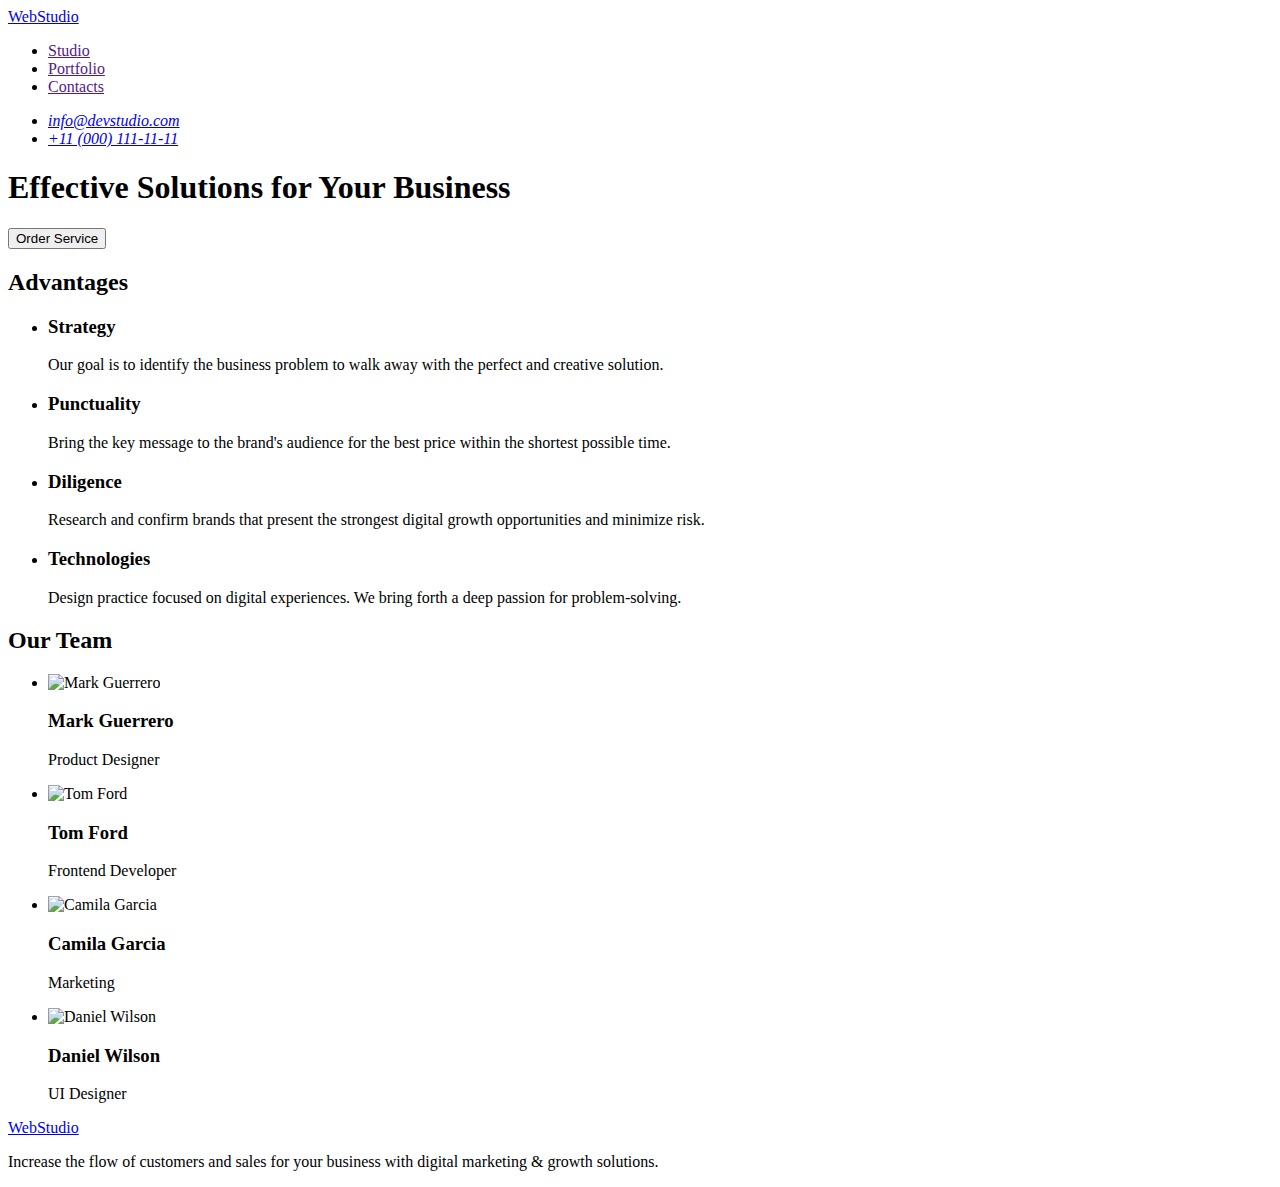
==== index.html @ be7df4a5 "fix" ====
<!DOCTYPE html>
<html lang="en">

<head>
    <meta charset="UTF-8">
    <meta name="viewport" content="width=, initial-scale=1.0">
    <title>Document</title>
</head>

<body>
    <header>
        <nav>
            <a href="./index.html">WebStudio</a>
            <ul>
                <li><a href="">Studio</a></li>
                <li><a href="">Portfolio</a></li>
                <li><a href="">Contacts</a></li>
            </ul>
        </nav>
        <address>
            <ul>
                <li><a href="mailto:info@devstudio.com">info@devstudio.com</a></li>
                <li><a href="tel:+110001111111">+11 (000) 111-11-11</a></li>
            </ul>
        </address>
    </header>
    <main>
        <!-- Title -->
        <section>
            <h1>Effective Solutions
                for Your Business</h1>
            <button type="button">Order Service</button>
        </section>
        <section>
            <h2>Advantages</h2>
            <ul>
                <li>
                    <div>
                        <h3>Strategy</h3>
                        <p>Our goal is to identify the business
                            problem to walk away with the perfect and creative solution.
                        </p>
                    </div>
                </li>
                <li>
                    <div>
                        <h3>Punctuality</h3>
                        <p>Bring the key message to the brand's audience for the best price within the shortest possible
                            time.
                        </p>
                    </div>
                </li>
                <li>
                    <div>
                        <h3>Diligence</h3>
                        <p>Research and confirm brands that present the strongest digital growth opportunities and
                            minimize risk.
                        </p>
                    </div>
                </li>
                <li>
                    <div>
                        <h3>Technologies</h3>
                        <p>Design practice focused on digital experiences. We bring forth a deep passion for
                            problem-solving.
                        </p>
                    </div>
                </li>
            </ul>
        </section>
        <!-- Our team -->
        <section>
            <h2>Our Team</h2>
            <ul>
                <li>
                    <div class="card">
                        <div class="card__visual">
                            <img src="./images/img1.jpg" width="264" alt="Mark Guerrero">
                        </div>
                        <div class="card__body">
                            <h3>Mark Guerrero</h3>
                            <p>Product Designer</p>
                        </div>
                    </div>
                </li>
                <li>
                    <div class="card">
                        <div class="card__visual">
                            <img src="./images/img2.jpg" width="264" alt="Tom Ford">
                        </div>
                        <div class="card__body">
                            <h3>Tom Ford</h3>
                            <p>Frontend Developer</p>
                        </div>
                    </div>
                </li>
                <li>
                    <div class="card">
                        <div class="card__visual">
                            <img src="./images/img3.jpg" width="264" alt="Camila Garcia">
                        </div>
                        <div class="card__body">
                            <h3>Camila Garcia</h3>
                            <p>Marketing</p>
                        </div>
                    </div>
                </li>
                <li>
                    <div class="card">
                        <div class="card__visual">
                            <img src="./images/img4.jpg" width="264" alt="Daniel Wilson">
                        </div>
                        <div class="card__body">
                            <h3>Daniel Wilson</h3>
                            <p>UI Designer</p>
                        </div>
                    </div>
                </li>
            </ul>
        </section>
    </main>
    <footer>
            <a href="./index.html">WebStudio</a>
            <p>Increase the flow of customers and sales for your business with digital marketing & growth solutions.</p>
    </footer>
</body>

</html>
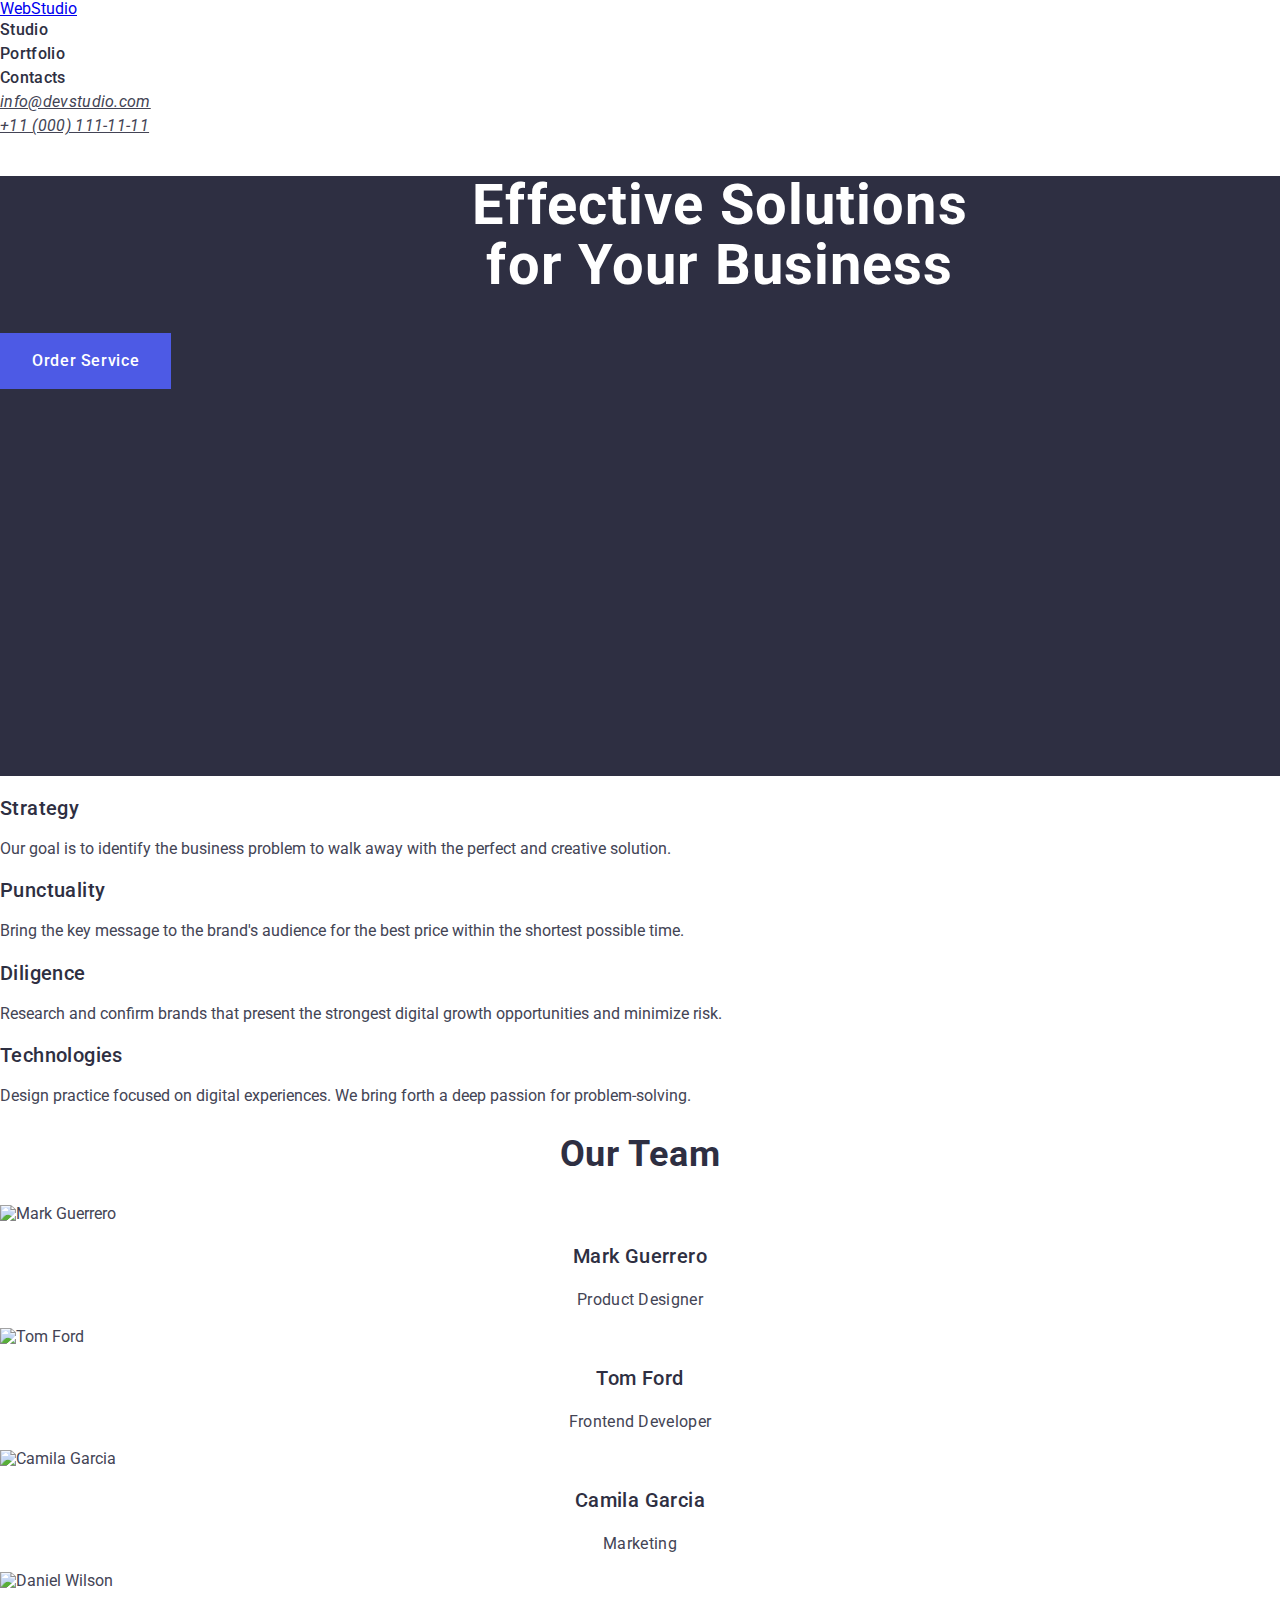
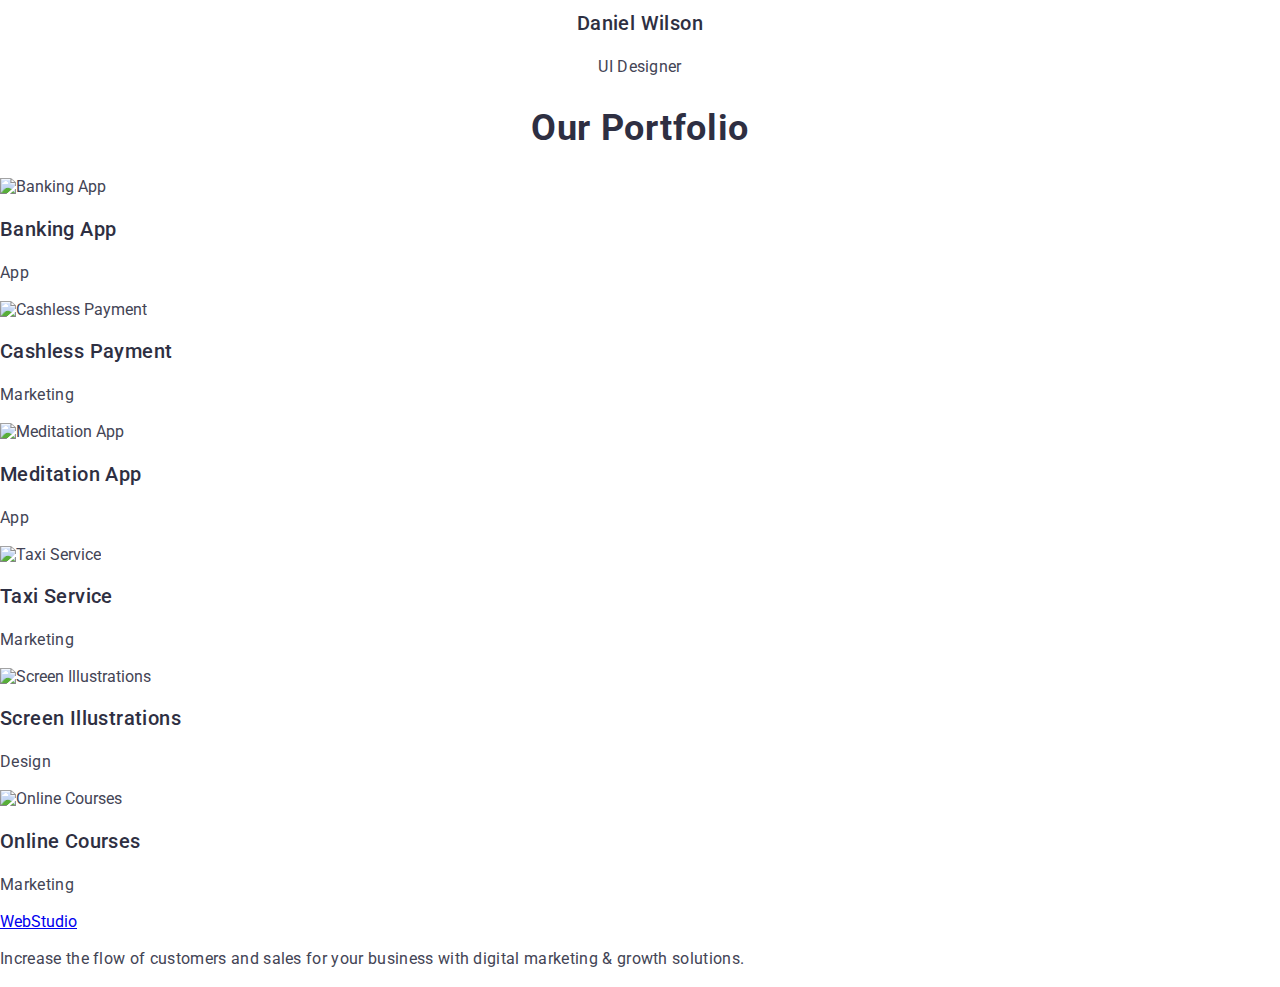
==== commit 23b0d475: "fix" ====
--- a/index.html
+++ b/index.html
@@ -5,6 +5,11 @@
     <meta charset="UTF-8">
     <meta name="viewport" content="width=, initial-scale=1.0">
     <title>Document</title>
+    <link rel="stylesheet" href="https://cdn.jsdelivr.net/npm/modern-normalize@2.0.0/modern-normalize.min.css">
+    <link rel="preconnect" href="https://fonts.googleapis.com">
+    <link rel="preconnect" href="https://fonts.gstatic.com" crossorigin>
+    <link href="https://fonts.googleapis.com/css2?family=Raleway:wght@700&family=Roboto:wght@400;500;700&display=swap" rel="stylesheet">
+    <link rel="stylesheet" href="./css/styles.css">
 </head>
 
 <body>
@@ -12,117 +17,118 @@
         <nav>
             <a href="./index.html">WebStudio</a>
             <ul>
-                <li><a href="">Studio</a></li>
-                <li><a href="">Portfolio</a></li>
-                <li><a href="">Contacts</a></li>
+                <li><a class="link" href="">Studio</a></li>
+                <li><a class="link" href="">Portfolio</a></li>
+                <li><a class="link" href="">Contacts</a></li>
             </ul>
         </nav>
         <address>
             <ul>
-                <li><a href="mailto:info@devstudio.com">info@devstudio.com</a></li>
-                <li><a href="tel:+110001111111">+11 (000) 111-11-11</a></li>
+                <li><a class="contact" href="mailto:info@devstudio.com">info@devstudio.com</a></li>
+                <li><a class="contact" href="tel:+110001111111">+11 (000) 111-11-11</a></li>
             </ul>
         </address>
     </header>
     <main>
         <!-- Title -->
-        <section>
-            <h1>Effective Solutions
+        <section class="title-adv"> 
+            <h1 class="title-main">Effective Solutions<br>
                 for Your Business</h1>
-            <button type="button">Order Service</button>
+            <button class="offer-button" type="button">Order Service</button>
         </section>
         <section>
-            <h2>Advantages</h2>
+            <h2 class="advantages-none">Advantages</h2>
             <ul>
                 <li>
-                    <div>
-                        <h3>Strategy</h3>
-                        <p>Our goal is to identify the business
-                            problem to walk away with the perfect and creative solution.
-                        </p>
-                    </div>
+                    <h3 class="advantages">Strategy</h3>
+                    <p class="about-advtgs">Our goal is to identify the business
+                        problem to walk away with the perfect and creative solution.
+                    </p>
                 </li>
                 <li>
-                    <div>
-                        <h3>Punctuality</h3>
-                        <p>Bring the key message to the brand's audience for the best price within the shortest possible
-                            time.
-                        </p>
-                    </div>
+                    <h3 class="advantages">Punctuality</h3>
+                    <p class="about-advtgs">Bring the key message to the brand's audience for the best price within the shortest possible
+                    time.
+                    </p>
                 </li>
                 <li>
-                    <div>
-                        <h3>Diligence</h3>
-                        <p>Research and confirm brands that present the strongest digital growth opportunities and
-                            minimize risk.
-                        </p>
-                    </div>
+                    <h3 class="advantages">Diligence</h3>
+                    <p class="about-advtgs">Research and confirm brands that present the strongest digital growth opportunities and
+                    minimize risk.
+                    </p>                  
                 </li>
-                <li>
-                    <div>
-                        <h3>Technologies</h3>
-                        <p>Design practice focused on digital experiences. We bring forth a deep passion for
-                            problem-solving.
-                        </p>
-                    </div>
+                <li>                  
+                    <h3 class="advantages">Technologies</h3>
+                    <p class="about-advtgs">Design practice focused on digital experiences. We bring forth a deep passion for
+                    problem-solving.
+                    </p>
                 </li>
             </ul>
         </section>
         <!-- Our team -->
         <section>
-            <h2>Our Team</h2>
+            <h2 class="title-our-team">Our Team</h2>
             <ul>
-                <li>
-                    <div class="card">
-                        <div class="card__visual">
-                            <img src="./images/img1.jpg" width="264" alt="Mark Guerrero">
-                        </div>
-                        <div class="card__body">
-                            <h3>Mark Guerrero</h3>
-                            <p>Product Designer</p>
-                        </div>
-                    </div>
+                <li class="card-team">
+                    <img src="./images/img1.jpg" width="264" alt="Mark Guerrero">
+                    <h3>Mark Guerrero</h3>
+                    <p>Product Designer</p>
                 </li>
-                <li>
-                    <div class="card">
-                        <div class="card__visual">
-                            <img src="./images/img2.jpg" width="264" alt="Tom Ford">
-                        </div>
-                        <div class="card__body">
-                            <h3>Tom Ford</h3>
-                            <p>Frontend Developer</p>
-                        </div>
-                    </div>
+                <li class="card-team">
+                    <img src="./images/img2.jpg" width="264" alt="Tom Ford">
+                    <h3>Tom Ford</h3>
+                    <p>Frontend Developer</p>
                 </li>
-                <li>
-                    <div class="card">
-                        <div class="card__visual">
-                            <img src="./images/img3.jpg" width="264" alt="Camila Garcia">
-                        </div>
-                        <div class="card__body">
-                            <h3>Camila Garcia</h3>
-                            <p>Marketing</p>
-                        </div>
-                    </div>
+                <li class="card-team">
+                    <img src="./images/img3.jpg" width="264" alt="Camila Garcia">
+                    <h3>Camila Garcia</h3>
+                    <p>Marketing</p>
                 </li>
-                <li>
-                    <div class="card">
-                        <div class="card__visual">
-                            <img src="./images/img4.jpg" width="264" alt="Daniel Wilson">
-                        </div>
-                        <div class="card__body">
-                            <h3>Daniel Wilson</h3>
-                            <p>UI Designer</p>
-                        </div>
-                    </div>
+                <li class="card-team">
+                    <img src="./images/img4.jpg" width="264" alt="Daniel Wilson">
+                    <h3>Daniel Wilson</h3>
+                    <p>UI Designer</p>
+                </li>
+            </ul>
+        </section>
+        <section class="portfolio">
+            <h2>Our Portfolio</h2>
+            <ul>
+                <li class="card-portfolio">
+                    <img src="./images/bank-app.jpg" width="360" height="300" alt="Banking App">
+                    <h3>Banking App</h3>
+                    <p>App</p>
+                </li>
+                <li class="card-portfolio">
+                    <img src="./images/cash-pay.jpg" width="360" height="300" alt="Cashless Payment">
+                    <h3>Cashless Payment</h3>
+                    <p>Marketing</p>
+                </li>
+                <li class="card-portfolio">
+                    <img src="./images/meditation-app.jpg" width="360" height="300" alt="Meditation App">
+                    <h3>Meditation App</h3>
+                    <p>App</p>
+                </li>
+                <li class="card-portfolio">
+                    <img src="/images/taxi-service.jpg" width="360" height="300" alt="Taxi Service">
+                    <h3>Taxi Service</h3>
+                    <p>Marketing</p>
+                </li>
+                <li class="card-portfolio">
+                    <img src="/images/screen-illust.jpg" width="360" height="300" alt="Screen Illustrations">
+                    <h3>Screen Illustrations</h3>
+                    <p>Design</p>
+                </li>
+                <li class="card-portfolio">
+                    <img src="/images/on-courses.jpg" width="360" height="300" alt="Online Courses">
+                    <h3>Online Courses</h3>
+                    <p>Marketing</p>
                 </li>
             </ul>
         </section>
     </main>
-    <footer>
-            <a href="./index.html">WebStudio</a>
-            <p>Increase the flow of customers and sales for your business with digital marketing & growth solutions.</p>
+    <footer class="">
+        <a href="./index.html">WebStudio</a>
+        <p>Increase the flow of customers and sales for your business with digital marketing & growth solutions.</p>
     </footer>
-</body>
-
-</html>+</body>--- a/css/styles.css
+++ b/css/styles.css
@@ -0,0 +1,181 @@
+body {
+    font-family: "Roboto", sans-serif;
+    color: #434455;
+    background-color: #FFFFFF;
+}
+
+h1 {
+    color: #FFF;
+    text-align: center;
+    font-size: 56px;
+    font-weight: 700;
+    line-height: 1.07;
+    letter-spacing: 1.12px;
+}
+/* Ссылки */
+.link {
+    color: #2E2F42;
+    text-decoration: none;
+    line-height: 1.5;
+    font-weight: 500;
+    font-size: 16px;
+    letter-spacing: 0.32px;
+}
+
+.link:hover {
+    color: #404BBF;
+}
+
+.link:active {
+    color: #404BBF;
+    border-bottom: 4px solid;
+}
+
+ul {
+    list-style: none;
+    margin: 0;
+    padding: 0;
+}
+
+/* Контакты */
+.contact {
+    color: #434455; 
+    font-size: 16px;
+    line-height: 1.5;
+    letter-spacing: 0.32px;
+}
+
+.contact:hover {
+    color: #404BBF;
+}
+
+.contact:focus {
+    color: #404BBF;
+}
+
+/* Кнопка */
+.offer-button {
+    background-color: #4D5AE5;
+    font-family: "Roboto", sans-serif;
+    color: #FFFFFF;
+    font-size: 16px;
+    font-weight: 500;
+    line-height: 1.5;
+    letter-spacing: 0.64px;
+    border: none;
+    cursor: pointer;
+    display: inline-flex;
+    padding: 16px 32px;
+    align-items: flex-start;
+    gap: 10px;   
+}
+
+.offer-button:hover {
+    background-color: #404BBF;
+}
+
+.offer-button:focus {
+    background-color: #404BBF;
+}
+
+/* Скрытый текст */
+.advantages-none {
+    display: none;
+}
+
+/* Секция Advantages */
+
+.title-adv {
+    background-color: #2E2F42;
+    width: 1440px;
+    height: 600px;
+    flex-shrink: 0;
+}
+
+.advantages {
+    color: #2E2F42;
+    font-size: 20px;
+    font-weight: 500;
+    line-height: 1.2;
+    letter-spacing: 0.4px;
+}
+
+.about-advntgs {
+    color: #434455;
+    font-size: 16px;
+    line-height: 1.5;
+    letter-spacing: 0.02em;
+}
+
+/* Our Team */
+
+.title-our-team {
+    color: #2E2F42;
+    text-align: center;
+    font-size: 36px;
+    font-weight: 700;
+    line-height: 1.11;
+    letter-spacing: 0.72px;
+    text-transform: capitalize;
+}
+
+.card-team {
+
+}
+
+.card-team h3 {
+    color: #2E2F42;
+    text-align: center;
+    font-size: 20px;
+    font-weight: 500;
+    line-height: 1.2;
+    letter-spacing: 0.4px;
+}
+
+.card-team p {
+    color: #434455;
+    text-align: center;
+    font-size: 16px;
+    line-height: 1.5;
+    letter-spacing: 0.32px;
+}
+
+/* Portfolio */
+
+.portfolio h2 {
+    color: #2E2F42;
+    text-align: center;
+    font-size: 36px;
+    font-weight: 700;
+    line-height: 1.11;
+    letter-spacing: 0.72px;
+    text-transform: capitalize;
+}
+
+.card-portfolio {
+}
+
+.card-portfolio h3 {
+    color: #2E2F42;
+    font-size: 20px;
+    font-weight: 500;
+    line-height: 1.2;
+    letter-spacing: 0.4px;
+}
+
+.card-portfolio p {
+    color: #434455;
+    font-weight: 400;
+    line-height: 1.5;
+    letter-spacing: 0.32px;
+    font-size: 16px;
+}
+
+/* Footer */
+
+footer p {
+    color: #434455;
+    font-size: 16px;
+    line-height: 1.5;
+    letter-spacing: 0.32px;
+}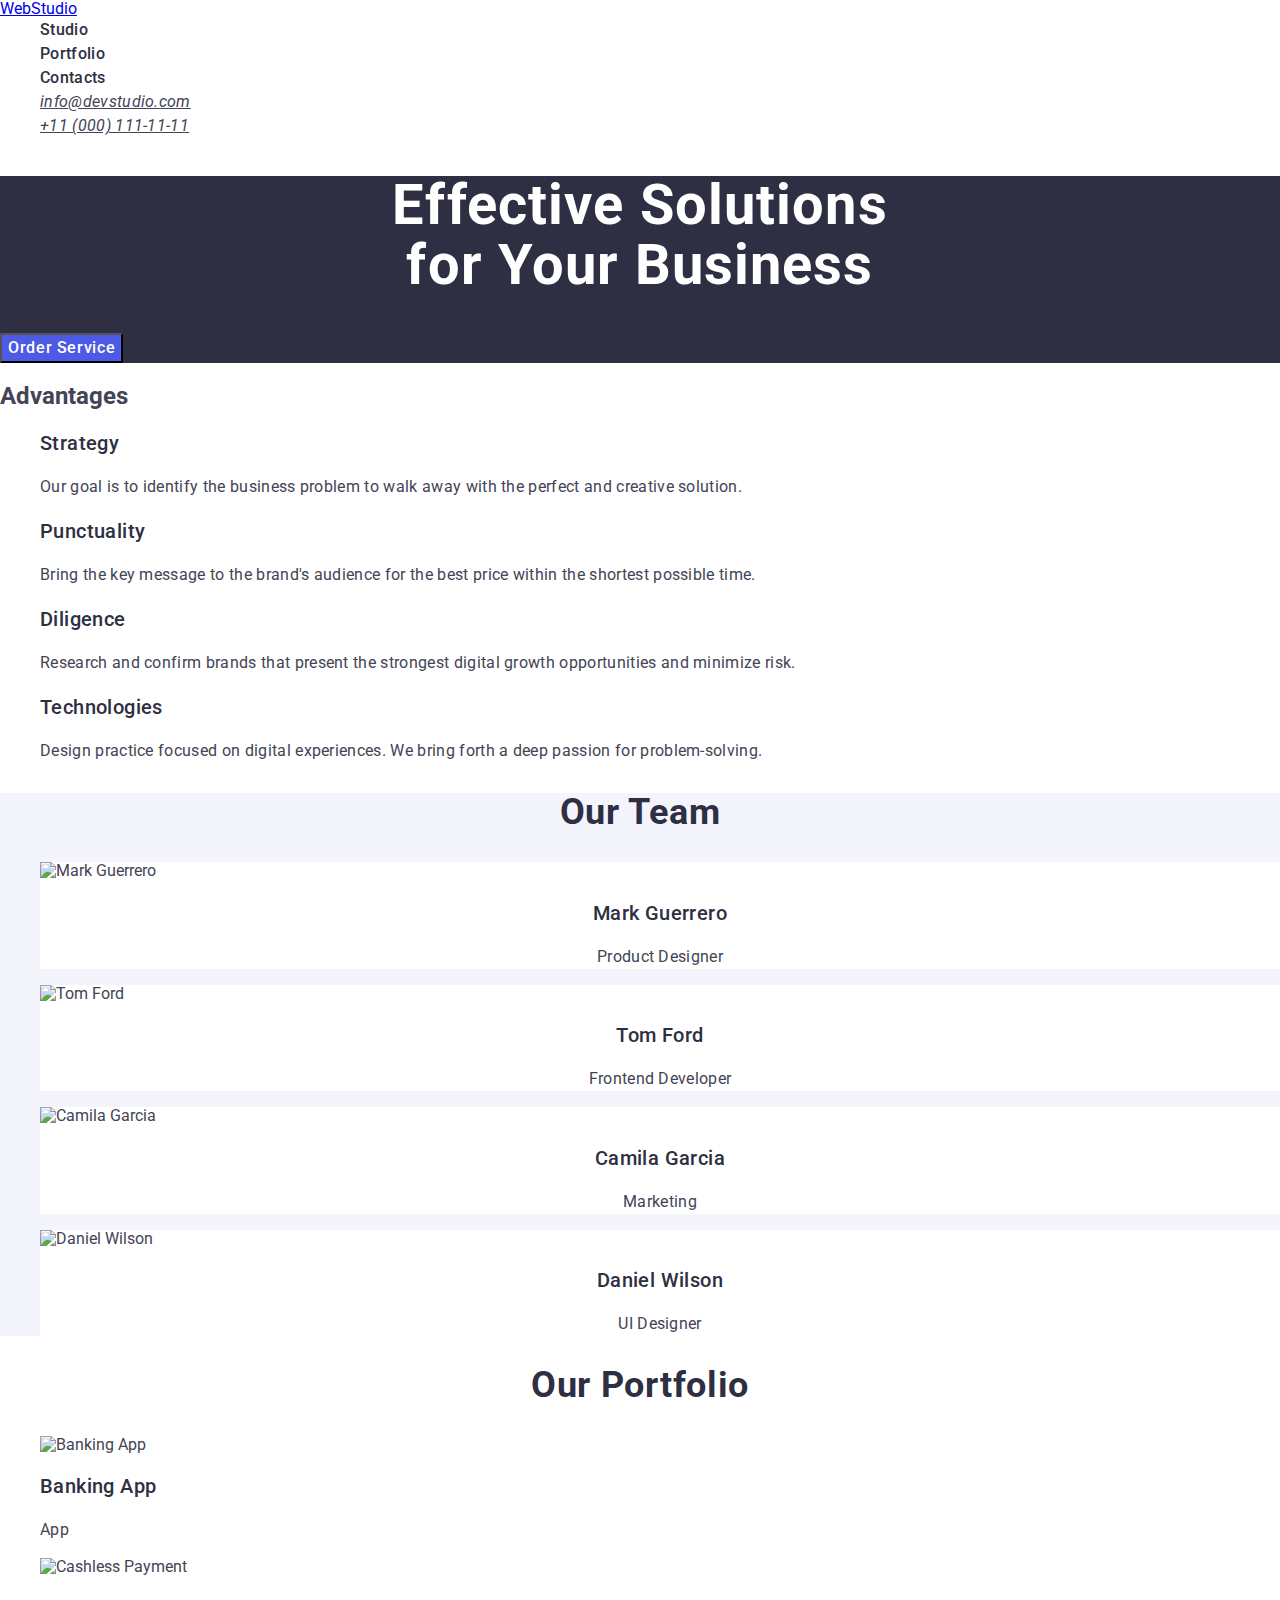
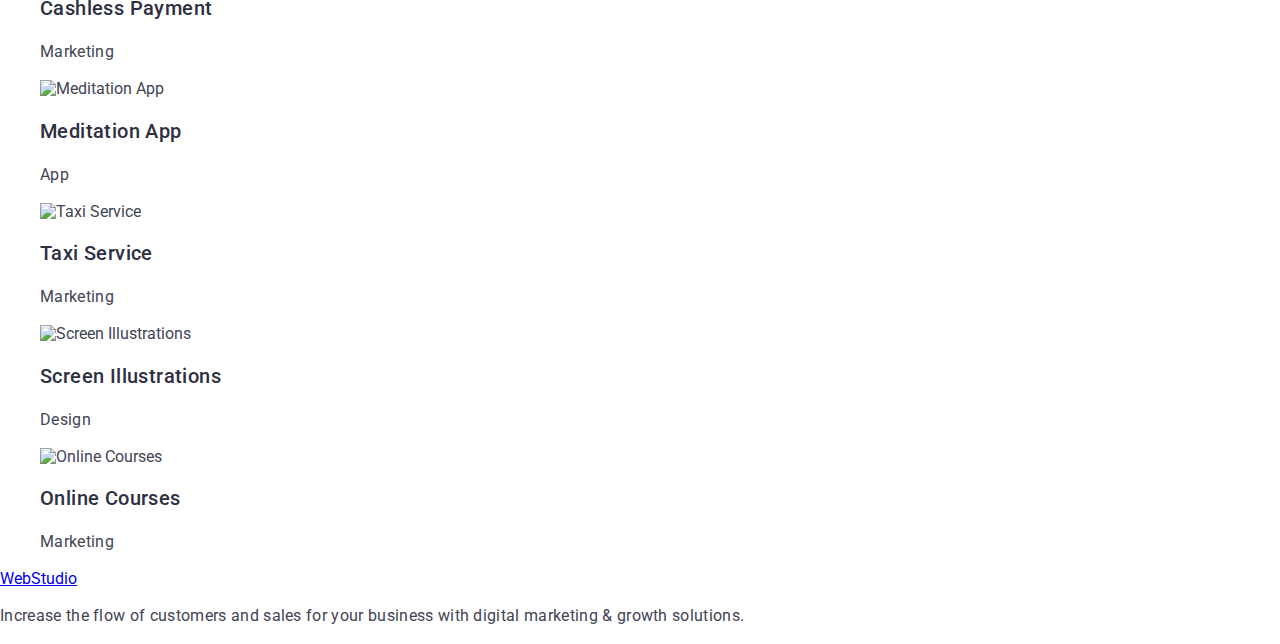
==== commit b552e163: "fix" ====
--- a/index.html
+++ b/index.html
@@ -41,88 +41,88 @@
             <ul>
                 <li>
                     <h3 class="advantages">Strategy</h3>
-                    <p class="about-advtgs">Our goal is to identify the business
+                    <p class="about-advntgs">Our goal is to identify the business
                         problem to walk away with the perfect and creative solution.
                     </p>
                 </li>
                 <li>
                     <h3 class="advantages">Punctuality</h3>
-                    <p class="about-advtgs">Bring the key message to the brand's audience for the best price within the shortest possible
+                    <p class="about-advntgs">Bring the key message to the brand's audience for the best price within the shortest possible
                     time.
                     </p>
                 </li>
                 <li>
                     <h3 class="advantages">Diligence</h3>
-                    <p class="about-advtgs">Research and confirm brands that present the strongest digital growth opportunities and
+                    <p class="about-advntgs">Research and confirm brands that present the strongest digital growth opportunities and
                     minimize risk.
                     </p>                  
                 </li>
                 <li>                  
                     <h3 class="advantages">Technologies</h3>
-                    <p class="about-advtgs">Design practice focused on digital experiences. We bring forth a deep passion for
+                    <p class="about-advntgs">Design practice focused on digital experiences. We bring forth a deep passion for
                     problem-solving.
                     </p>
                 </li>
             </ul>
         </section>
         <!-- Our team -->
-        <section>
+        <section class="our-team">
             <h2 class="title-our-team">Our Team</h2>
             <ul>
                 <li class="card-team">
                     <img src="./images/img1.jpg" width="264" alt="Mark Guerrero">
-                    <h3>Mark Guerrero</h3>
-                    <p>Product Designer</p>
+                    <h3 class="name-team">Mark Guerrero</h3>
+                    <p class="job-title">Product Designer</p>
                 </li>
                 <li class="card-team">
                     <img src="./images/img2.jpg" width="264" alt="Tom Ford">
-                    <h3>Tom Ford</h3>
-                    <p>Frontend Developer</p>
+                    <h3 class="name-team">Tom Ford</h3>
+                    <p class="job-title">Frontend Developer</p>
                 </li>
                 <li class="card-team">
                     <img src="./images/img3.jpg" width="264" alt="Camila Garcia">
-                    <h3>Camila Garcia</h3>
-                    <p>Marketing</p>
+                    <h3 class="name-team">Camila Garcia</h3>
+                    <p class="job-title">Marketing</p>
                 </li>
                 <li class="card-team">
                     <img src="./images/img4.jpg" width="264" alt="Daniel Wilson">
-                    <h3>Daniel Wilson</h3>
-                    <p>UI Designer</p>
+                    <h3 class="name-team">Daniel Wilson</h3>
+                    <p class="job-title">UI Designer</p>
                 </li>
             </ul>
         </section>
         <section class="portfolio">
-            <h2>Our Portfolio</h2>
+            <h2 class="our-portf">Our Portfolio</h2>
             <ul>
                 <li class="card-portfolio">
                     <img src="./images/bank-app.jpg" width="360" height="300" alt="Banking App">
-                    <h3>Banking App</h3>
-                    <p>App</p>
+                    <h3 class="our-app">Banking App</h3>
+                    <p class="app">App</p>
                 </li>
                 <li class="card-portfolio">
                     <img src="./images/cash-pay.jpg" width="360" height="300" alt="Cashless Payment">
-                    <h3>Cashless Payment</h3>
-                    <p>Marketing</p>
+                    <h3 class="our-app">Cashless Payment</h3>
+                    <p class="app">Marketing</p>
                 </li>
                 <li class="card-portfolio">
                     <img src="./images/meditation-app.jpg" width="360" height="300" alt="Meditation App">
-                    <h3>Meditation App</h3>
-                    <p>App</p>
+                    <h3 class="our-app">Meditation App</h3>
+                    <p class="app">App</p>
                 </li>
                 <li class="card-portfolio">
-                    <img src="/images/taxi-service.jpg" width="360" height="300" alt="Taxi Service">
-                    <h3>Taxi Service</h3>
-                    <p>Marketing</p>
+                    <img src="./images/taxi-service.jpg" width="360" height="300" alt="Taxi Service">
+                    <h3 class="our-app">Taxi Service</h3>
+                    <p class="app">Marketing</p>
                 </li>
                 <li class="card-portfolio">
-                    <img src="/images/screen-illust.jpg" width="360" height="300" alt="Screen Illustrations">
-                    <h3>Screen Illustrations</h3>
-                    <p>Design</p>
+                    <img src="./images/screen-illust.jpg" width="360" height="300" alt="Screen Illustrations">
+                    <h3 class="our-app">Screen Illustrations</h3>
+                    <p class="app">Design</p>
                 </li>
                 <li class="card-portfolio">
-                    <img src="/images/on-courses.jpg" width="360" height="300" alt="Online Courses">
-                    <h3>Online Courses</h3>
-                    <p>Marketing</p>
+                    <img src="./images/on-courses.jpg" width="360" height="300" alt="Online Courses">
+                    <h3 class="our-app">Online Courses</h3>
+                    <p class="app">Marketing</p>
                 </li>
             </ul>
         </section>
--- a/css/styles.css
+++ b/css/styles.css
@@ -28,13 +28,11 @@
 
 .link:active {
     color: #404BBF;
-    border-bottom: 4px solid;
 }
 
 ul {
     list-style: none;
     margin: 0;
-    padding: 0;
 }
 
 /* Контакты */
@@ -62,12 +60,7 @@
     font-weight: 500;
     line-height: 1.5;
     letter-spacing: 0.64px;
-    border: none;
     cursor: pointer;
-    display: inline-flex;
-    padding: 16px 32px;
-    align-items: flex-start;
-    gap: 10px;   
 }
 
 .offer-button:hover {
@@ -80,15 +73,12 @@
 
 /* Скрытый текст */
 .advantages-none {
-    display: none;
 }
 
 /* Секция Advantages */
 
 .title-adv {
     background-color: #2E2F42;
-    width: 1440px;
-    height: 600px;
     flex-shrink: 0;
 }
 
@@ -109,6 +99,10 @@
 
 /* Our Team */
 
+.our-team {
+    background-color: #F4F4FD;
+}
+
 .title-our-team {
     color: #2E2F42;
     text-align: center;
@@ -120,10 +114,10 @@
 }
 
 .card-team {
-
+    background-color: #FFFFFF;
 }
 
-.card-team h3 {
+.name-team {
     color: #2E2F42;
     text-align: center;
     font-size: 20px;
@@ -132,7 +126,7 @@
     letter-spacing: 0.4px;
 }
 
-.card-team p {
+.job-title {
     color: #434455;
     text-align: center;
     font-size: 16px;
@@ -142,7 +136,7 @@
 
 /* Portfolio */
 
-.portfolio h2 {
+.our-portf {
     color: #2E2F42;
     text-align: center;
     font-size: 36px;
@@ -155,7 +149,7 @@
 .card-portfolio {
 }
 
-.card-portfolio h3 {
+.our-app {
     color: #2E2F42;
     font-size: 20px;
     font-weight: 500;
@@ -163,7 +157,7 @@
     letter-spacing: 0.4px;
 }
 
-.card-portfolio p {
+.app {
     color: #434455;
     font-weight: 400;
     line-height: 1.5;
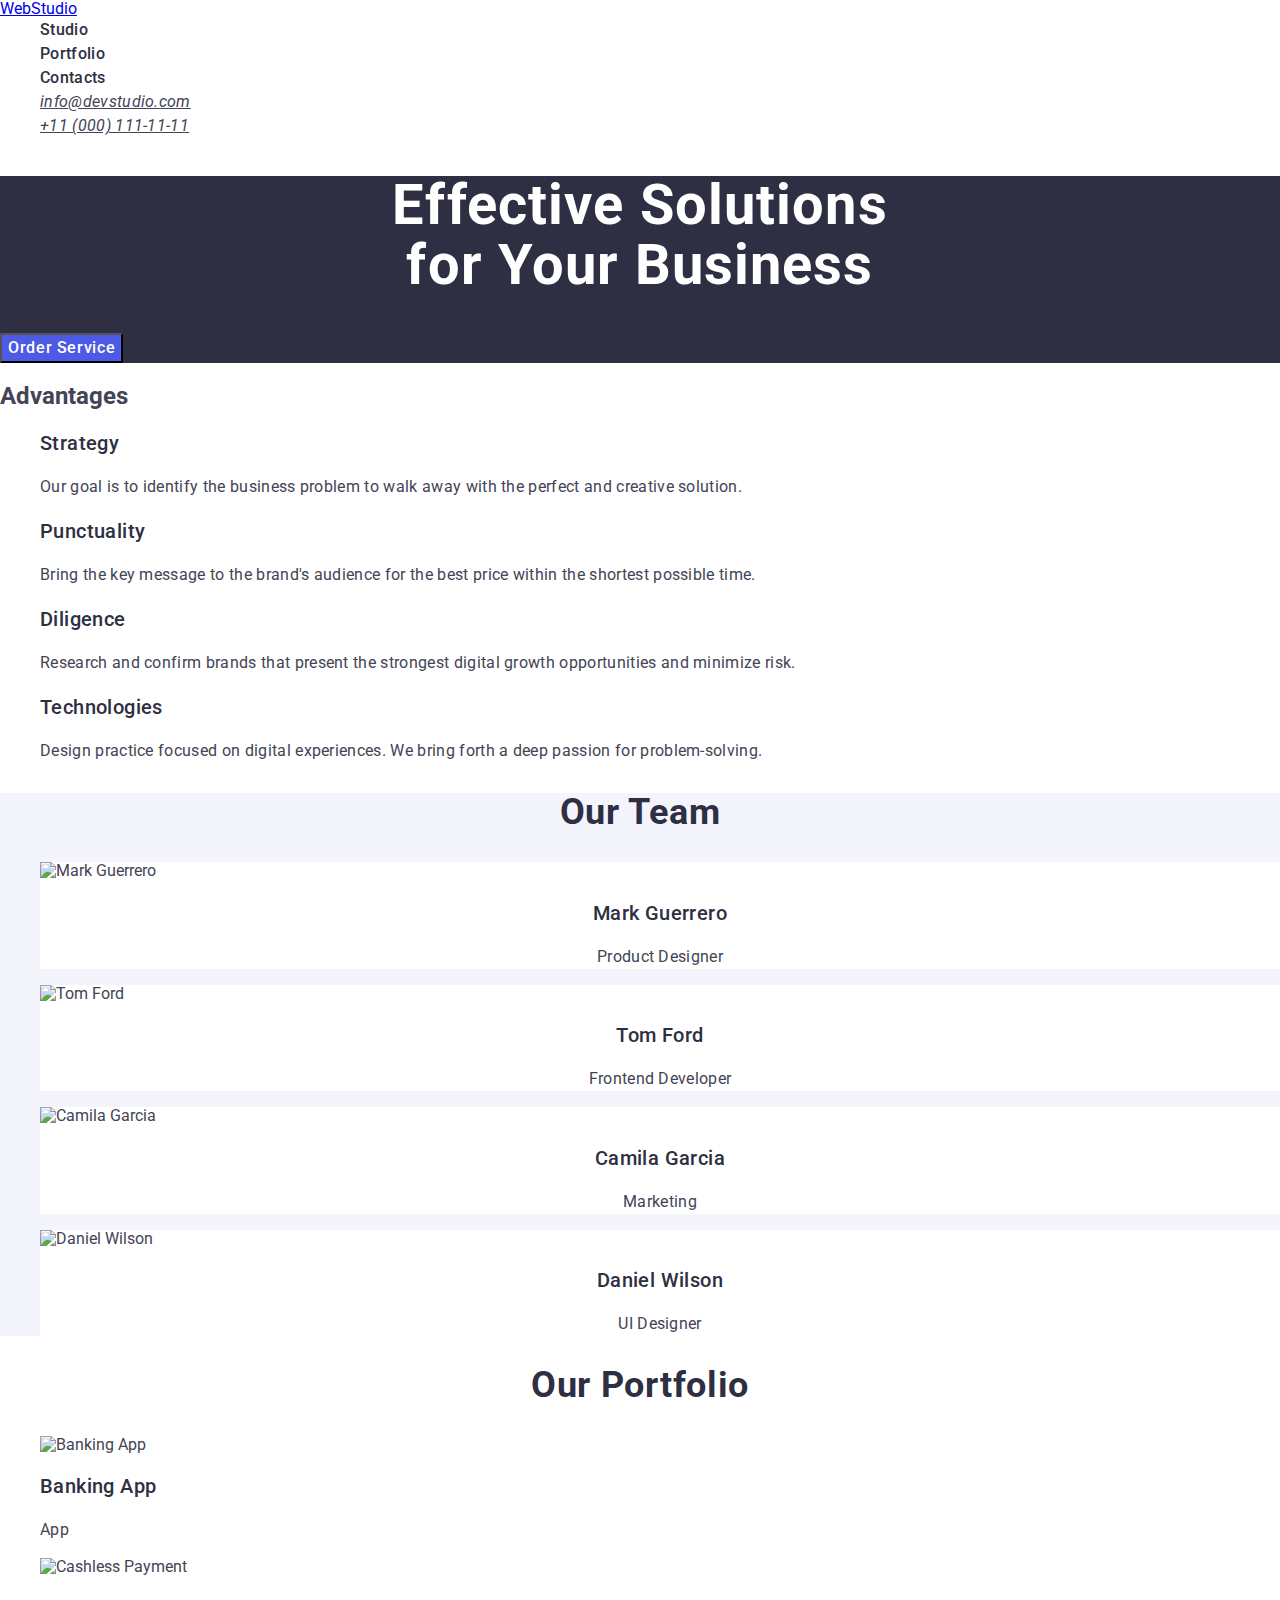
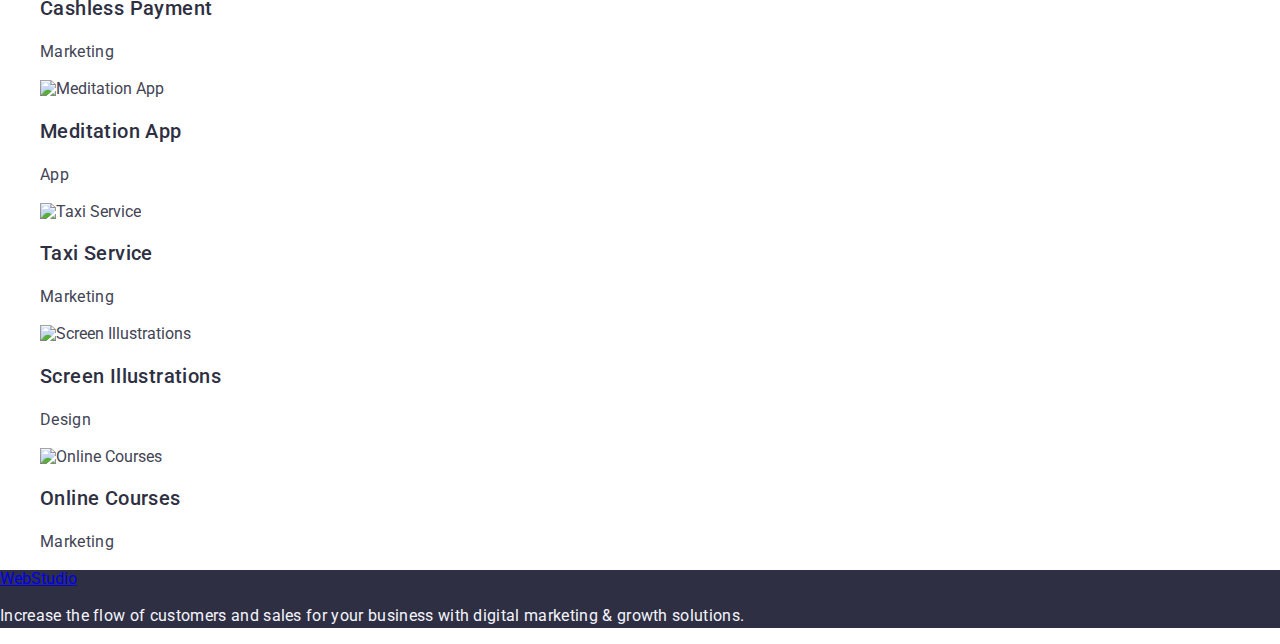
==== commit 35e4be5f: "fix" ====
--- a/index.html
+++ b/index.html
@@ -127,8 +127,8 @@
             </ul>
         </section>
     </main>
-    <footer class="">
+    <footer class="main-footer">
         <a href="./index.html">WebStudio</a>
-        <p>Increase the flow of customers and sales for your business with digital marketing & growth solutions.</p>
+        <p class="title-footer">Increase the flow of customers and sales for your business with digital marketing & growth solutions.</p>
     </footer>
 </body>--- a/css/styles.css
+++ b/css/styles.css
@@ -167,8 +167,12 @@
 
 /* Footer */
 
-footer p {
-    color: #434455;
+.main-footer {
+    background-color: #2e2f42;
+}
+
+.title-footer {
+    color: #F4F4FD;
     font-size: 16px;
     line-height: 1.5;
     letter-spacing: 0.32px;
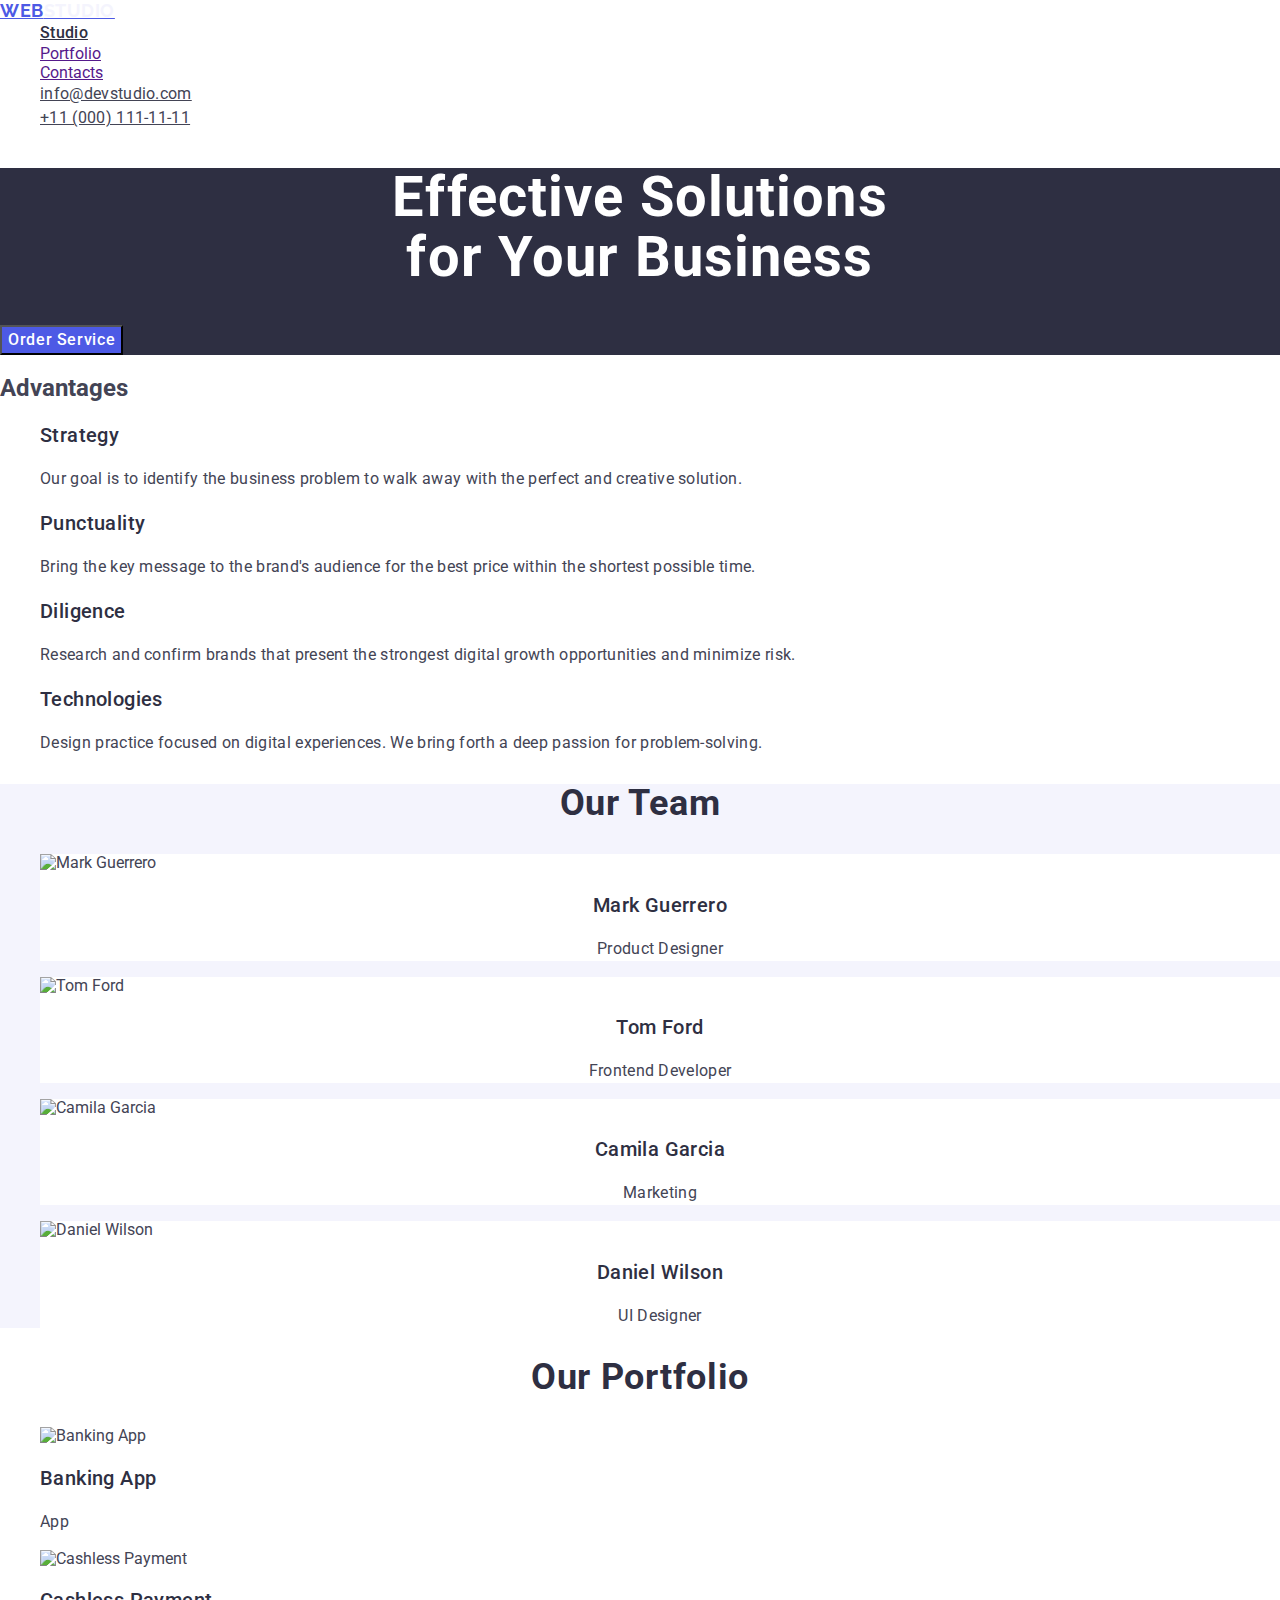
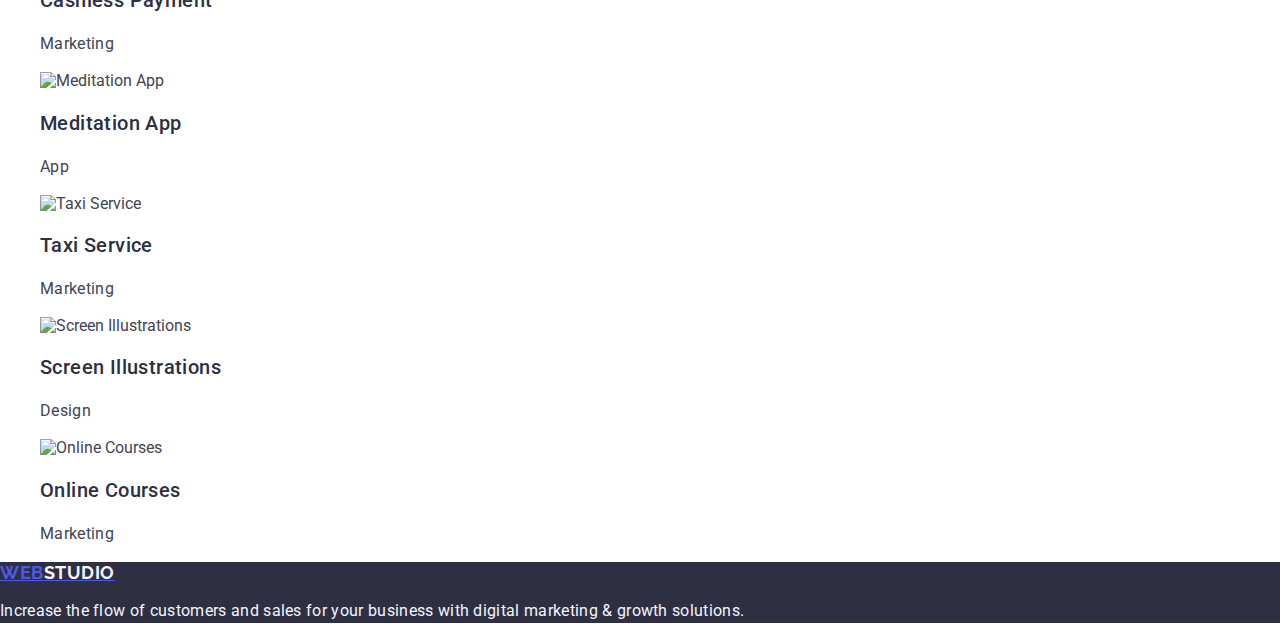
==== commit c33c8d45: "fix" ====
--- a/index.html
+++ b/index.html
@@ -15,14 +15,14 @@
 <body>
     <header>
         <nav>
-            <a href="./index.html">WebStudio</a>
+            <a class="logo" href="./index.html">Web<span class="logo-span">Studio</span></a>
             <ul>
-                <li><a class="link" href="">Studio</a></li>
-                <li><a class="link" href="">Portfolio</a></li>
-                <li><a class="link" href="">Contacts</a></li>
+                <li><a class="main-link" href="">Studio</a></li>
+                <li><a class=".main-link" href="">Portfolio</a></li>
+                <li><a class=".main-link" href="">Contacts</a></li>
             </ul>
         </nav>
-        <address>
+        <address class="address-list">
             <ul>
                 <li><a class="contact" href="mailto:info@devstudio.com">info@devstudio.com</a></li>
                 <li><a class="contact" href="tel:+110001111111">+11 (000) 111-11-11</a></li>
@@ -128,7 +128,7 @@
         </section>
     </main>
     <footer class="main-footer">
-        <a href="./index.html">WebStudio</a>
+        <a class="logo" href="./index.html">Web<span class="logo-span">Studio</span></a>
         <p class="title-footer">Increase the flow of customers and sales for your business with digital marketing & growth solutions.</p>
     </footer>
 </body>--- a/css/styles.css
+++ b/css/styles.css
@@ -4,6 +4,12 @@
     background-color: #FFFFFF;
 }
 
+/* Addredd */
+
+.address-list {
+    font-style: normal;
+}
+
 h1 {
     color: #FFF;
     text-align: center;
@@ -13,6 +19,19 @@
     letter-spacing: 1.12px;
 }
 /* Ссылки */
+
+.main-link {
+    font-weight: 500;
+    font-size: 16px;
+    line-height: 1.5;
+    letter-spacing: 0.02em;
+    color: #2e2f42;
+}
+
+.main-link:hover {
+    color:#404bbf;
+}
+
 .link {
     color: #2E2F42;
     text-decoration: none;
@@ -176,4 +195,24 @@
     font-size: 16px;
     line-height: 1.5;
     letter-spacing: 0.32px;
+}
+
+/* Logo */
+
+.logo:focus {
+    color: #404bbf;
+}
+
+.logo {
+    color: #4D5AE5;
+    font-family: "Raleway", sans-serif;
+    font-size: 18px;
+    font-weight: 700;
+    line-height: 1.17;
+    letter-spacing: 0.54px;
+    text-transform: uppercase;
+}
+
+.logo-span {
+    color: #f4f4fd;
 }